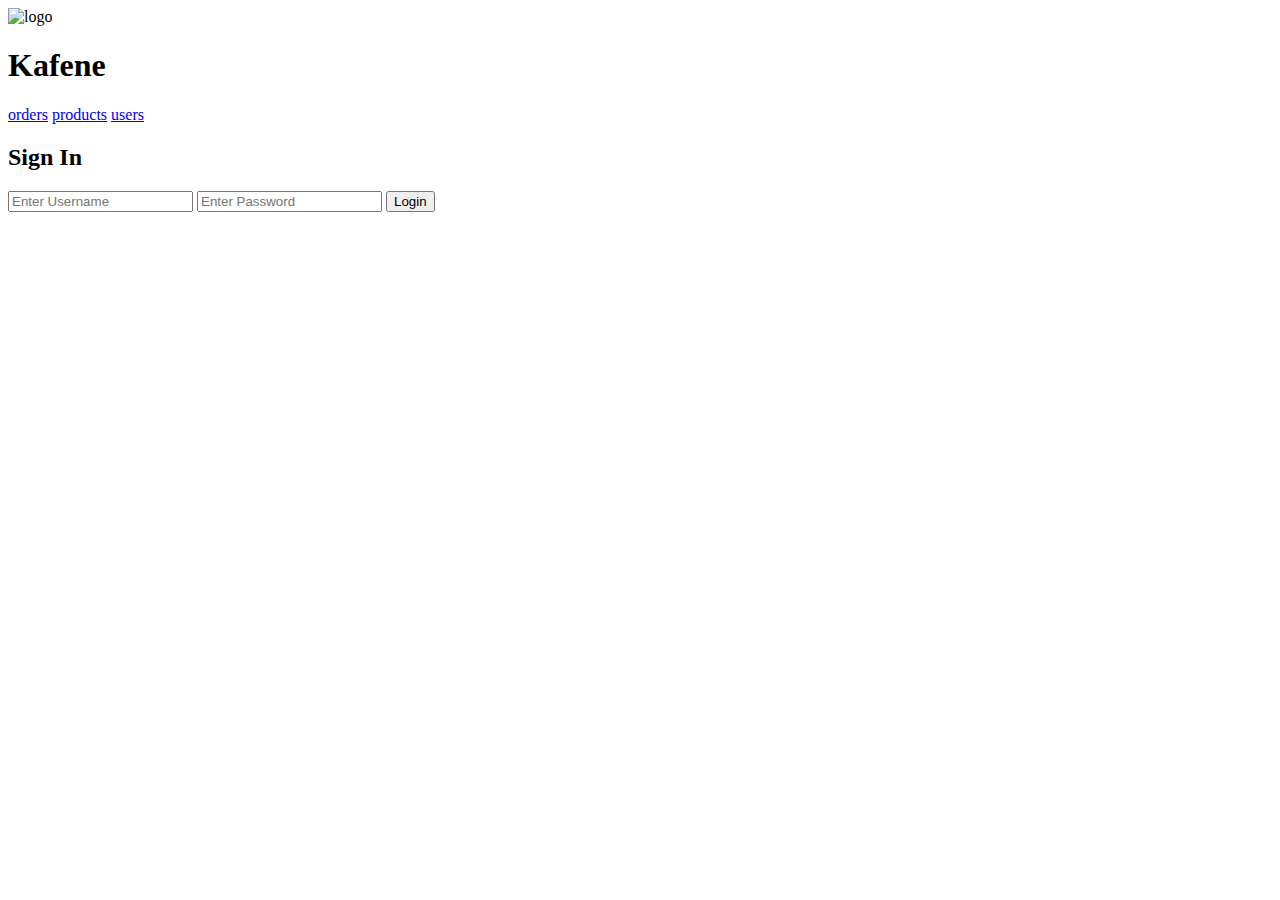
==== login.html @ 18deb0e4 "added login.html file" ====
<!DOCTYPE html>
<html lang="en">

<head>
    <meta charset="UTF-8">
    <meta name="viewport" content="width=device-width, initial-scale=1.0">
    <script src="https://code.jquery.com/jquery-3.5.1.min.js"
        integrity="sha256-9/aliU8dGd2tb6OSsuzixeV4y/faTqgFtohetphbbj0=" crossorigin="anonymous"></script>
    <title>Login</title>
    <link rel="stylesheet" href="./css/login.css">
    <link rel="stylesheet" href="./css/index.css">

</head>

<body>
    <header>
        <div class="logo">
            <img src="https://edu-web-fundamentals.web.app/static/media/logo.58169365.png" alt="logo">
            <h1>Kafene</h1>
        </div>
        <div class="navLinks">
            <a href="./order.html" class="navLink ">orders</a>
            <a href="./product.html" class="navLink">products</a>
            <a href="./user.html" class="navLink">users</a>
        </div>
    </header>
    <div class="container">
        <h2>Sign In</h2>
        <form id="loginForm">
            <input class="inp" id="username" type="text" name="userName" placeholder="Enter Username">
            <input class="inp" id="password" type="password" name="password" placeholder="Enter Password">
            <input class="submitBtn" type="submit" value="Login">
        </form>
    </div>
    <script src="./js/login.js"></script>
    <script src="./js/index.js"></script>
</body>

</html>
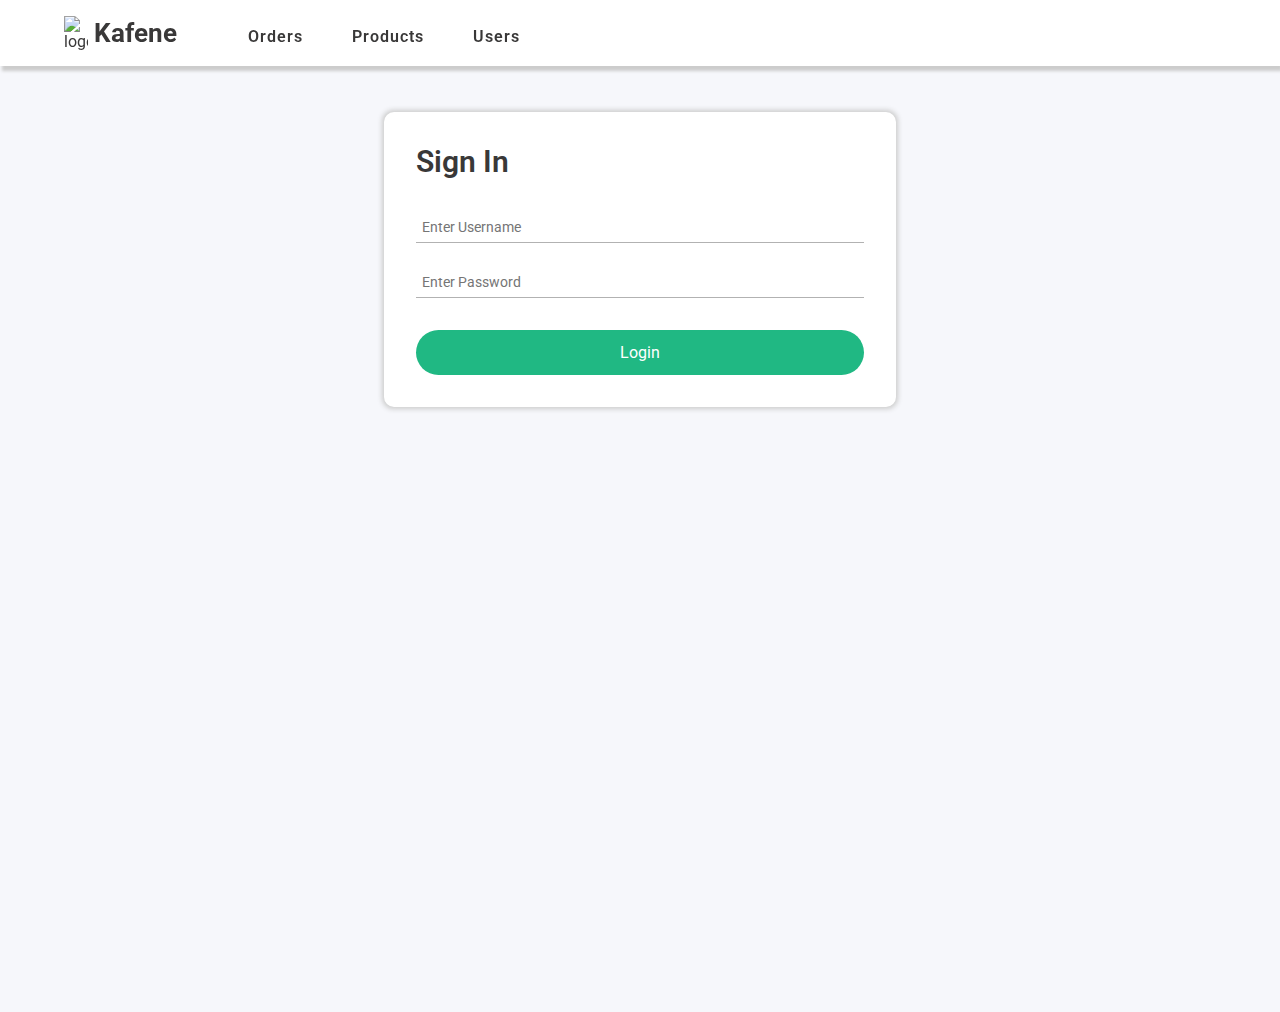
==== commit 2289c3a8: "Update login.html" ====
--- a/login.html
+++ b/login.html
@@ -7,8 +7,8 @@
     <script src="https://code.jquery.com/jquery-3.5.1.min.js"
         integrity="sha256-9/aliU8dGd2tb6OSsuzixeV4y/faTqgFtohetphbbj0=" crossorigin="anonymous"></script>
     <title>Login</title>
-    <link rel="stylesheet" href="./css/login.css">
-    <link rel="stylesheet" href="./css/index.css">
+    <link rel="stylesheet" href="./login.css">
+    <link rel="stylesheet" href="./index.css">
 
 </head>
 
@@ -32,8 +32,8 @@
             <input class="submitBtn" type="submit" value="Login">
         </form>
     </div>
-    <script src="./js/login.js"></script>
-    <script src="./js/index.js"></script>
+    <script src="./login.js"></script>
+    <script src="./index.js"></script>
 </body>
 
-</html>+</html>
--- a/login.css
+++ b/login.css
@@ -0,0 +1,36 @@
+.container {
+    width: 32rem;
+    background-color: #fff;
+    margin: 7rem auto 0;
+    padding: 2rem;
+    box-shadow: 0px 0px 5px 1.5px #ccc;
+    border-radius: 10px;
+}
+
+.inp {
+    width: 100%;
+    margin: 0.8rem 0;
+    border: 0;
+    border-bottom: 1.5px solid rgba(0, 0, 0, 0.3);
+    padding: 6px;
+    outline: none;
+    font-size: 0.9rem;
+}
+
+h2 {
+    font-size: 1.9rem;
+    margin-bottom: 1.3rem;
+    font-weight: 600;
+}
+
+.submitBtn {
+    color: #fff;
+    background-color: #20b883;
+    outline: none;
+    border: 0;
+    width: 100%;
+    padding: 0.8rem;
+    font-size: 1rem;
+    border-radius: 2rem;
+    margin-top: 1.2rem;
+}--- a/index.css
+++ b/index.css
@@ -0,0 +1,72 @@
+@import url('https://fonts.googleapis.com/css2?family=Roboto:ital,wght@0,400;0,500;0,700;0,900;1,900&display=swap');
+* {
+    margin: 0;
+    padding: 0;
+    box-sizing: border-box;
+    font-family: 'Roboto', sans-serif;
+    color: #393838;
+}
+
+body {
+    background-color: #f6f7fb;
+    min-height: 100vh;
+}
+
+header {
+    display: flex;
+    padding: 0 4rem;
+    box-shadow: 2px 5px 3px #ccc;
+    border-bottom: 1ps solid #ccc;
+    background-color: #fff;
+    position: fixed;
+    top: 0;
+    left: 0;
+    width: 100%;
+}
+
+.logo {
+    display: flex;
+    width: 10rem;
+    align-items: center;
+}
+
+.active {
+    color: #20b883;
+}
+
+.navLinks {
+    display: flex;
+    justify-content: space-around;
+    align-items: center;
+    width: 20rem;
+    font-weight: 600;
+}
+
+.navLink {
+    text-transform: capitalize;
+    letter-spacing: 1px;
+    text-decoration: none;
+    border-bottom: 4px solid #fff;
+    padding: 1.7rem 3px 1rem;
+}
+
+.logo img {
+    width: 1.5rem;
+}
+
+.logo h1 {
+    font-size: 1.6rem;
+    margin-left: 0.4rem;
+}
+
+.activeNav {
+    border-color: #20b883;
+    color: #20b883;
+}
+
+.logOut {
+    position: absolute;
+    right: 4rem;
+    bottom: 1.4rem;
+    font-weight: 600;
+}